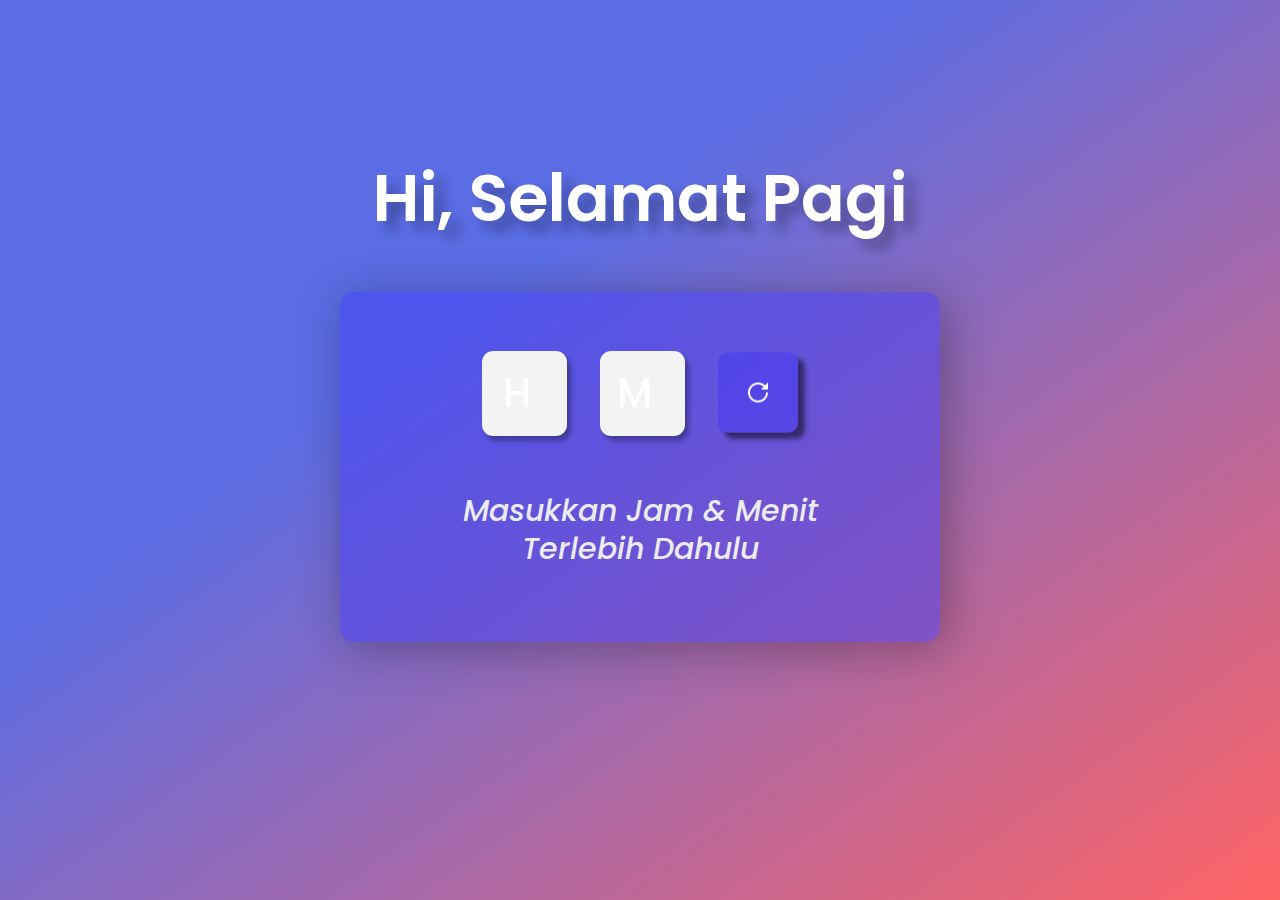
==== index.html @ 3a90a78f "Ubah Nama File" ====
<html>
<head>
    <title>Estimasi Jam</title>
    <link rel="stylesheet" href="styles/style.css">
</head>

<body>
    <h1 id="header"></h1>
    <div class="content">
        <form name="input" class="form">
                <input type="number" placeholder="H" id="inputjam" class="input inp">
                <input type="number" placeholder="M" id="inputmenit" class="input inp">
                <button type="reset" class="input" value=""><img src="icons/reset.png"></button>
        </form>
        
        <div class="display">
            <p id="display"</p>
        </div>
    </div>

    <script src="scripts/script.js"></script>
    <script src="scripts/h1.js"></script>
</body>
</html>
---- styles/style.css ----
@font-face{
    font-family: 'Poppins-SemiBold';
    src: url(../fonts/Poppins-SemiBold.woff)
}
@font-face{
    font-family: 'Poppins-Medium';
    src: url(../fonts/Poppins-Medium.woff)
}
@font-face{
    font-family: 'Poppins-MediumItalic';
    src: url(../fonts/Poppins-MediumItalic.woff)
}
body {
    margin: 0;
    padding: 0;
    background-image: linear-gradient(to bottom right,#5A6DE5 35%,#ff6464);
    display: flex;
    justify-content: center;
    align-items: center;
    flex-direction: column;
}
::placeholder{
    color: white;
}
#header{
    text-align: center;
    font-family: 'Poppins-SemiBold';
    font-size: 65px;
    color: white;
    text-shadow: .6rem .6rem .7rem rgba(0,0,0,.3);
    margin-top: 150px;
}
.content {
    background-color: rgba(65,55,244,.45);
    border-radius: .9rem;
    box-shadow: .4rem .4rem 3rem rgba(0,0,0,.3);
    width: 600px;
    height: 350px;
    display: flex;
    flex-direction: column;
    justify-content: center;
    align-items: center;
    gap: 25px;
}
form{
    text-align: center;
    display: flex;
    gap: 33px;
}
form .input{
    border-radius: .7rem;
    background-color: #f3f3f3;
    width: 85px;
    height: 85px;
    text-align: center;
    font-size: 40px;
    font-family: 'Poppins-Medium';
    border: none;
    outline: none;
    box-shadow: 4px 5px 5px rgba(0,0,0,.3);
    transition: 325ms;
}
form .inp:focus{
    transform: scale(1.3);
}
.form button{
    width: 80px;
    height: 80px;
    border-radius: .6rem;
    border: none;
    background-color: rgba(65,55,244,.475);
    transform: translateY(1.5px);
    box-shadow: .4rem .4rem .35rem rgba(0,0,0,.5);
    
}
#display{
    font-family: 'Poppins-MediumItalic';
    font-size: 30px;
    text-align: center;
    width: 80%;
    color: #ebebeb;
    border-radius: .7rem;
    line-height: 38px;
    padding: 15px;
    margin: auto;
}
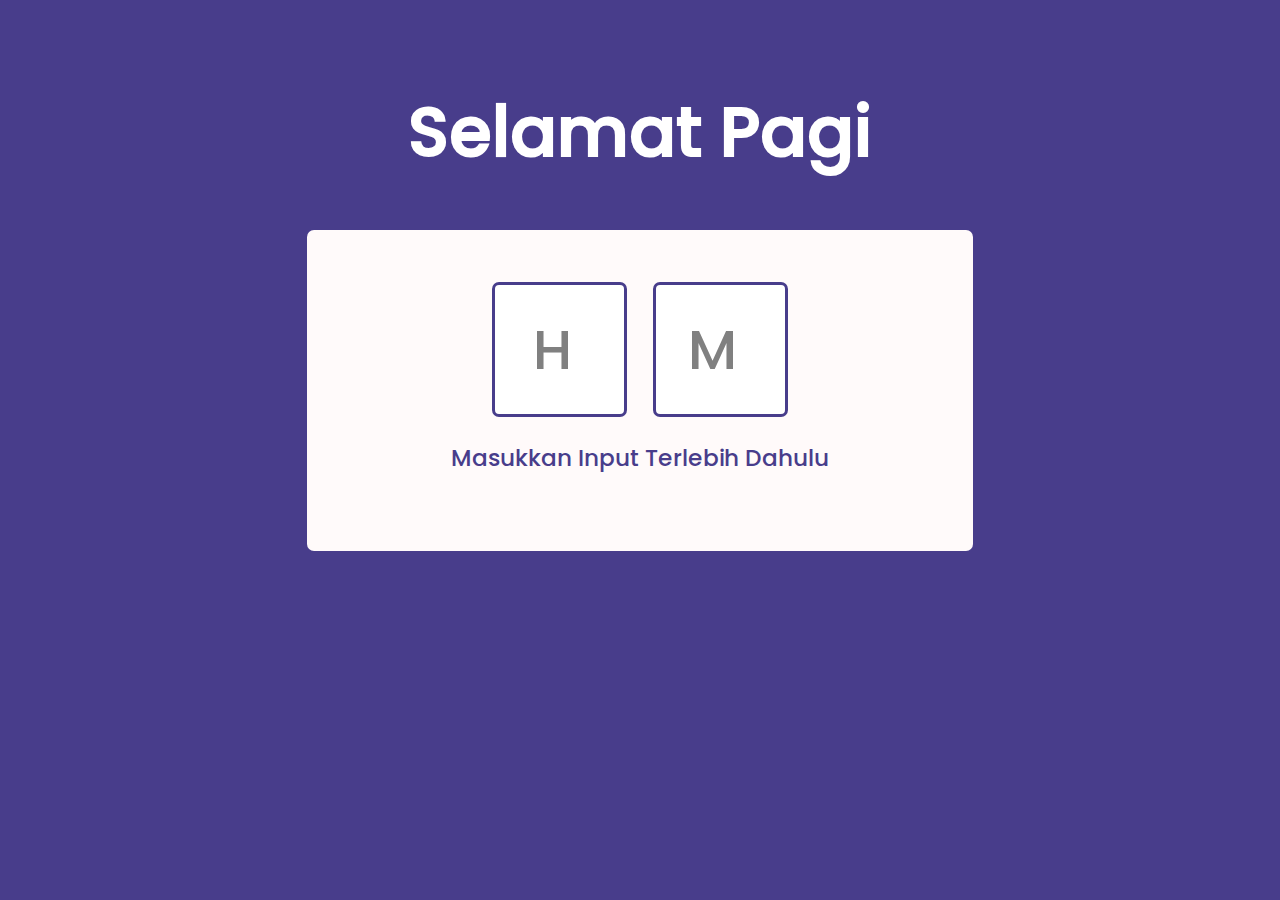
==== commit 4aebb09c: "Add files via upload" ====
--- a/index.html
+++ b/index.html
@@ -1,24 +1,20 @@
 <html>
 <head>
-    <title>Estimasi Jam</title>
+    <title>Hour Timer</title>
     <link rel="stylesheet" href="styles/style.css">
 </head>
 
 <body>
     <h1 id="header"></h1>
     <div class="content">
-        <form name="input" class="form">
-                <input type="number" placeholder="H" id="inputjam" class="input inp">
-                <input type="number" placeholder="M" id="inputmenit" class="input inp">
-                <button type="reset" class="input" value=""><img src="icons/reset.png"></button>
-        </form>
-        
-        <div class="display">
-            <p id="display"</p>
+        <div class="container">
+            <input type="number" placeholder="H" id="input-hours">
+            <input type="number" placeholder="M" id="input-minutes">
         </div>
-    </div>
 
-    <script src="scripts/script.js"></script>
-    <script src="scripts/h1.js"></script>
-</body>
-</html>
+        <p id="display"</p>
+        </div>
+
+        <script src="scripts/script.js"></script>
+    </body>
+</html>--- a/styles/style.css
+++ b/styles/style.css
@@ -1,86 +1,64 @@
-@font-face{
+@font-face {
     font-family: 'Poppins-SemiBold';
     src: url(../fonts/Poppins-SemiBold.woff)
 }
-@font-face{
+@font-face {
     font-family: 'Poppins-Medium';
     src: url(../fonts/Poppins-Medium.woff)
 }
-@font-face{
+@font-face {
     font-family: 'Poppins-MediumItalic';
     src: url(../fonts/Poppins-MediumItalic.woff)
 }
 body {
     margin: 0;
     padding: 0;
-    background-image: linear-gradient(to bottom right,#5A6DE5 35%,#ff6464);
-    display: flex;
-    justify-content: center;
-    align-items: center;
-    flex-direction: column;
-}
-::placeholder{
-    color: white;
-}
-#header{
-    text-align: center;
-    font-family: 'Poppins-SemiBold';
-    font-size: 65px;
-    color: white;
-    text-shadow: .6rem .6rem .7rem rgba(0,0,0,.3);
-    margin-top: 150px;
-}
-.content {
-    background-color: rgba(65,55,244,.45);
-    border-radius: .9rem;
-    box-shadow: .4rem .4rem 3rem rgba(0,0,0,.3);
-    width: 600px;
-    height: 350px;
+    background: darkslateblue;
+    font-family: 'Poppins-Medium';
     display: flex;
     flex-direction: column;
     justify-content: center;
     align-items: center;
-    gap: 25px;
+    text-align: center;
+    min-height: 65vh;
 }
-form{
+h1 {
+    color: white;
+    font-size: 4.3rem;
+}
+.content {
+    background: snow;
+    width: 560px;
+    padding: 3.3rem;
+    display: flex;
+    flex-direction: column;
+    border-radius: 7px;
+}
+input {
     text-align: center;
+    font-size: 3.5rem;
+    font-family: 'Poppins-Medium';
+    border: 3px solid darkslateblue;
+    width: 135px;
+    height: 135px;
+    border-radius: 7px;
+    outline: none;
+    color: darkslateblue;
+}
+input:focus {
+    border: 5px solid darkslateblue;
+}
+.container {
     display: flex;
-    gap: 33px;
+    justify-content: center;
+    align-items: center;
+    gap: 1.6rem;
+    flex-wrap: wrap;
 }
-form .input{
-    border-radius: .7rem;
-    background-color: #f3f3f3;
-    width: 85px;
-    height: 85px;
-    text-align: center;
-    font-size: 40px;
-    font-family: 'Poppins-Medium';
-    border: none;
-    outline: none;
-    box-shadow: 4px 5px 5px rgba(0,0,0,.3);
-    transition: 325ms;
+::placeholder {
+    color: gray;
 }
-form .inp:focus{
-    transform: scale(1.3);
-}
-.form button{
-    width: 80px;
-    height: 80px;
-    border-radius: .6rem;
-    border: none;
-    background-color: rgba(65,55,244,.475);
-    transform: translateY(1.5px);
-    box-shadow: .4rem .4rem .35rem rgba(0,0,0,.5);
-    
-}
-#display{
-    font-family: 'Poppins-MediumItalic';
-    font-size: 30px;
-    text-align: center;
-    width: 80%;
-    color: #ebebeb;
-    border-radius: .7rem;
-    line-height: 38px;
-    padding: 15px;
-    margin: auto;
+.content > p {
+    font-size: 1.45rem;
+    color: darkslateblue;
 }